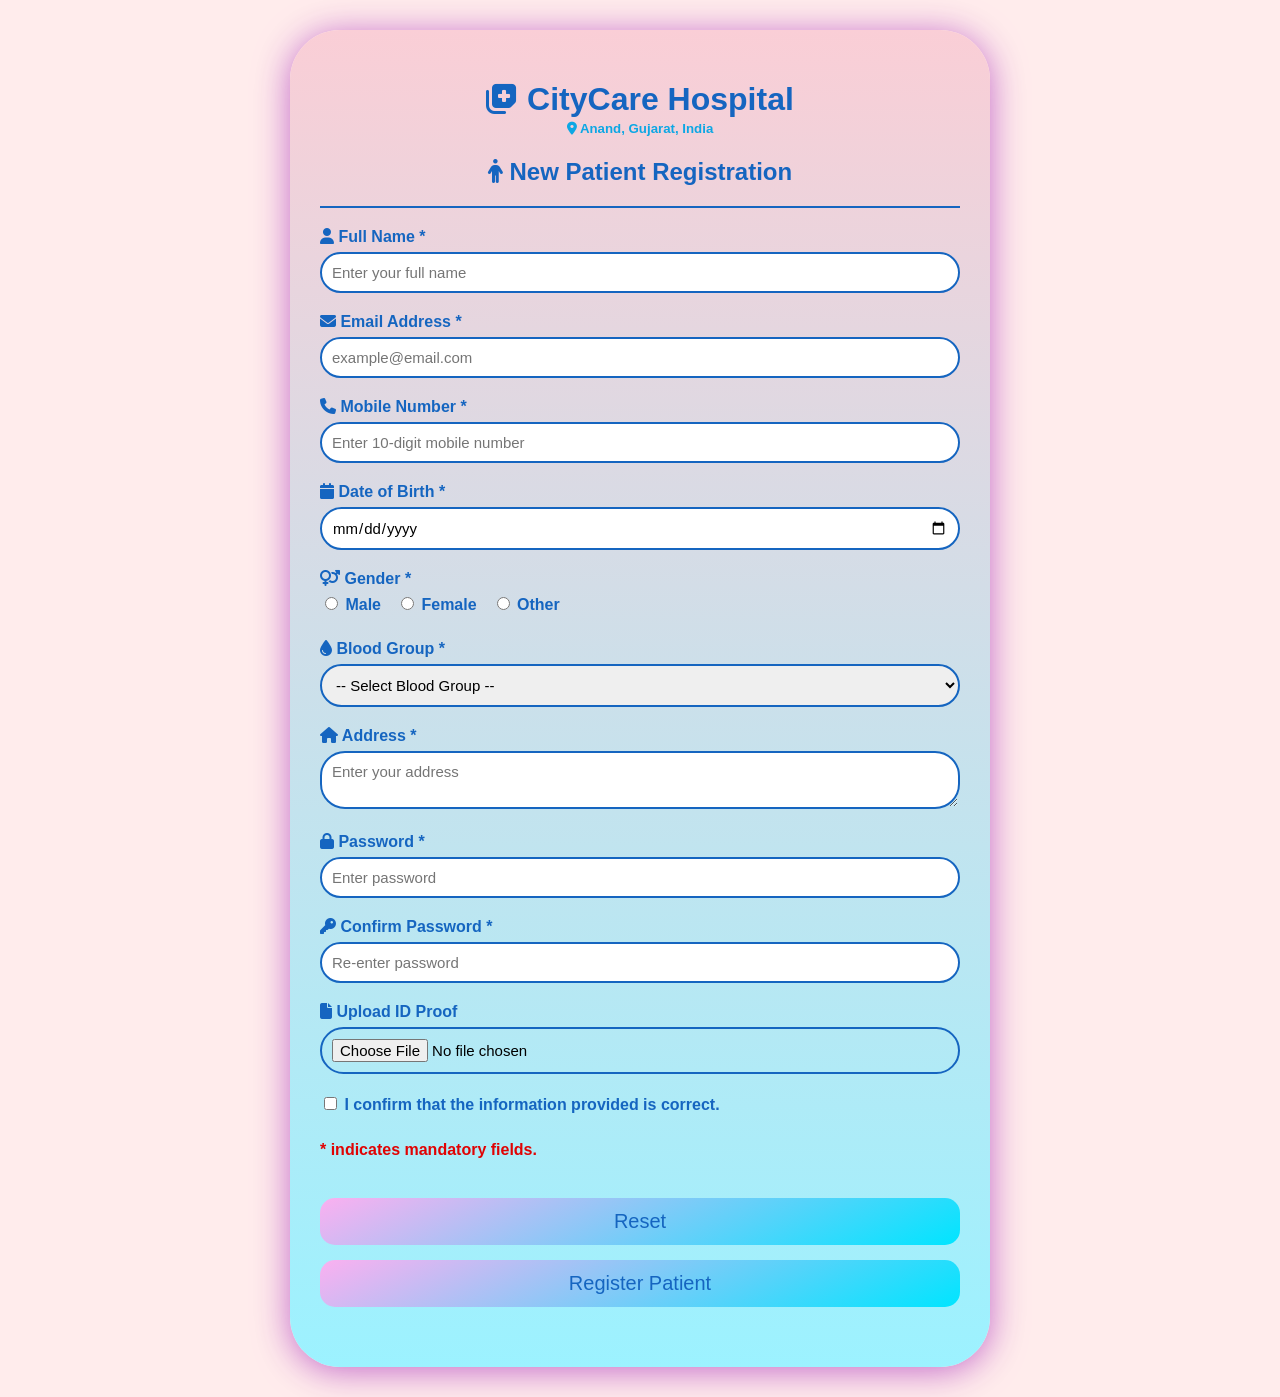
==== Practical 5/index.html @ df220a00 "Practical 5" ====
<!DOCTYPE html>
<html lang="en">
<head>
    <meta charset="UTF-8">
    <meta name="viewport" content="width=device-width, initial-scale=1.0">
    <title>CityCare Hospital - Patient Registration</title>
    <link rel="stylesheet" href="style.css">
    <link rel="stylesheet" href="https://cdnjs.cloudflare.com/ajax/libs/font-awesome/6.5.1/css/all.min.css"/>
    <link href="https://fonts.googleapis.com/css2?family=Plus+Jakarta+Sans:wght@300;400;600;800&display=swap" rel="stylesheet">
</head>
<body>
    <div class="container">
        <div class="title">
        
        <h1><i class="fa-solid fa-notes-medical"></i> CityCare Hospital</h1>
        <h5><i class="fa-solid fa-location-dot"></i> Anand, Gujarat, India</h5>
        <h2><i class="fa-solid fa-person"></i> New Patient Registration</h2>
        </div>

        <form id="registrationForm" novalidate>
            <div class="form-group">
                <label for="fullName"><i class="fa-solid fa-user"></i> Full Name *</label>
                <input type="text" id="fullName" placeholder="Enter your full name" maxlength="50" required>
                <span class="error" id="nameError"></span>
            </div>

            <div class="form-group">
                <label for="email"><i class="fa-solid fa-envelope"></i> Email Address *</label>
                <input type="email" id="email" placeholder="example@email.com" maxlength="100" required>
                <span class="error" id="emailError"></span>
            </div>

            <div class="form-group">
                <label for="mobile"><i class="fa-solid fa-phone"></i> Mobile Number *</label>
                <input type="tel" id="mobile" placeholder="Enter 10-digit mobile number" maxlength="10" required>
                <span class="error" id="mobileError"></span>
            </div>

            <div class="form-group">
                <label for="dob"><i class="fa-solid fa-calendar"></i> Date of Birth *</label>
                <input type="date" id="dob" required>
                <span class="error" id="dobError"></span>
            </div>

            <div class="form-group">
                <label><i class="fa-solid fa-venus-mars"></i> Gender *</label>
                <div class="radio-group">
                    <label><input type="radio" name="gender" value="Male"> Male</label>
                    <label><input type="radio" name="gender" value="Female"> Female</label>
                    <label><input type="radio" name="gender" value="Other"> Other</label>
                </div>
                <span class="error" id="genderError"></span>
            </div>

            <div class="form-group">
                <label for="bloodGroup"><i class="fa-solid fa-droplet"></i> Blood Group *</label>
                <select id="bloodGroup" required>
                    <option value="">-- Select Blood Group --</option>
                    <option>A+</option>
                    <option>A-</option>
                    <option>B+</option>
                    <option>B-</option>
                    <option>AB+</option>
                    <option>AB-</option>
                    <option>O+</option>
                    <option>O-</option>
                </select>
                <span class="error" id="bloodError"></span>
            </div>

            <div class="form-group">
                <label for="address"><i class="fa-solid fa-house"></i> Address *</label>
                <textarea id="address" placeholder="Enter your address" maxlength="200" required></textarea>
                <span class="error" id="addressError"></span>
            </div>

            <div class="form-group">
                <label for="password"><i class="fa-solid fa-lock"></i> Password *</label>
                <input type="password" id="password" placeholder="Enter password" minlength="8" maxlength="30" required>
                <div class="strength" id="passwordStrength"></div>
                <span class="error" id="passwordError"></span>
            </div>

            <div class="form-group">
                <label for="confirmPassword"><i class="fa-solid fa-key"></i> Confirm Password *</label>
                <input type="password" id="confirmPassword" placeholder="Re-enter password" required>
                <span class="error" id="confirmPasswordError"></span>
            </div>

            <div class="form-group file-group">
                <label for="document"><i class="fa-solid fa-file"></i> Upload ID Proof</label>
                <input type="file" id="document" accept=".jpg,.jpeg,.png,.pdf">
                <span class="error" id="fileError"></span>
            </div>

            <div class="form-group checkbox-group">
                <label><input type="checkbox" id="terms"> I confirm that the information provided is correct.</label>
            </div>
            <span class="error" id="termsError"></span>
            <h4>* indicates mandatory fields.</h4>
            <br>
            <div class="button">
            <button type="reset">Reset</button>
            <button type="submit">Register Patient</button>
            </div>
            <div class="success-message" id="successMessage"></div>
        </form>
    </div>

    <script src="script.js"></script>
</body>
</html>
---- Practical 5/style.css ----
* {
    box-sizing: border-box;
    font-family: Arial, sans-serif;
}

body {
    margin: 0;
    padding: 30px;
    background-color: #ffecec;
    font-family: 'Gill Sans', 'Gill Sans MT', Calibri, 'Trebuchet MS', sans-serif;
}
.title
{
    text-align: center;
    border-bottom: solid 2px #1565c0;
    margin-bottom: 20px;
    font-family: 'Gill Sans', 'Gill Sans MT', Calibri, 'Trebuchet MS', sans-serif;
}
.container {
    max-width: 700px;
    margin: auto;
    background: linear-gradient(360deg, rgb(156, 242, 255), rgb(250, 206, 214));
    padding: 30px;
    border-radius: 50px;
    box-shadow: 0 4px 35px rgba(190, 94, 199, 0.927);
    font-family: 'Gill Sans', 'Gill Sans MT', Calibri, 'Trebuchet MS', sans-serif;
}
.container:hover
{
    transition: 0.3s;
    transform: scale(1.01);
    box-shadow: 0 4px 95px rgba(190, 94, 199, 0.927);
}
h1 {
    text-align: center;
    color: #1565c0;
    font-family: 'Gill Sans', 'Gill Sans MT', Calibri, 'Trebuchet MS', sans-serif;
}
h5
{
    color: rgb(13, 167, 228);
    margin-top: -19px;
    font-family: 'Gill Sans', 'Gill Sans MT', Calibri, 'Trebuchet MS', sans-serif;
}
h2
{
    color: #1565c0;
    font-family: 'Gill Sans', 'Gill Sans MT', Calibri, 'Trebuchet MS', sans-serif;
}
h4
{
    color: rgb(224, 3, 3);
    font-family: 'Gill Sans', 'Gill Sans MT', Calibri, 'Trebuchet MS', sans-serif;
}
.form-group {
    margin-bottom: 20px;
}

label {
    display: block;
    margin-bottom: 6px;
    font-weight: bold;
    color: #1565c0;
    font-family: 'Gill Sans', 'Gill Sans MT', Calibri, 'Trebuchet MS', sans-serif;
}

input,
select,
textarea {
    width: 100%;
    padding: 10px;
    border: 2px solid #1565c0;
    border-radius: 25px;
    font-size: 15px;
    font-family: 'Gill Sans', 'Gill Sans MT', Calibri, 'Trebuchet MS', sans-serif;
}
input[type="text"]:focus 
{
    border: 2px solid;
    border-color: #00e5ff;
    box-shadow: 0 0 12px #00e5ff;
}
input[type="email"]:focus 
{
    border: 2px solid;
    border-color: #00e5ff;
    box-shadow: 0 0 12px #00e5ff;
}
input[type="tel"]:focus 
{
    border: 2px solid;
    border-color: #00e5ff;
    box-shadow: 0 0 12px #00e5ff;
}
input[type="date"]:focus 
{
    border: 2px solid;
    border-color: #00e5ff;
    box-shadow: 0 0 12px #00e5ff;
}
input[type="radio"]:focus 
{
    border: 2px solid;
    border-color: #00e5ff;
    box-shadow: 0 0 12px #00e5ff;
    border-radius: solid 1000px;
}
input[type="password"]:focus 
{
    border: 2px solid;
    border-color: #00e5ff;
    box-shadow: 0 0 12px #00e5ff;
}
input[type="file"]:focus 
{
    border: 2px solid;
    border-color: #00e5ff;
    box-shadow: 0 0 8px #00e5ff;
}
textarea:focus
{
    border: 2px solid;
    border-color: #00e5ff;
    box-shadow: 0 0 8px #00e5ff;
}
select:focus
{
    border: 2px solid;
    border-color: #00e5ff;
    box-shadow: 0 0 8px #00e5ff;
}
.radio-group,
.checkbox-group {
    display: flex;
    gap: 15px;
    align-items: center;
}

.radio-group input,
.checkbox-group input {
    width: auto;
}

.error {
    color: #d32f2f;
    font-size: 14px;
    margin-top: 5px;
    display: block;
    font-family: 'Gill Sans', 'Gill Sans MT', Calibri, 'Trebuchet MS', sans-serif;
}

.success-message {
    color: green;
    text-align: center;
    font-weight: bold;
    margin-top: 15px;
}

button {
    width: 100%;
    display: inline-block;
    padding: 12px;
    background:linear-gradient(335deg, #00e5ff, #fbb0f0);
    cursor: pointer;
    overflow: hidden;
    position: relative;
    transition: 0.4s;
    color: #1565c0;
    border: none;
    border-radius: 15px;
    font-size: 20px;
    margin-bottom: 15px;
    font-family: 'Gill Sans', 'Gill Sans MT', Calibri, 'Trebuchet MS', sans-serif;
}
button::before
{
    content: "";
    position: absolute;
    width: 200px;
    height: 200%;
    background: rgba(255, 255, 255, 0.3);
    border-radius: 50%;
    top: -150%;
    left: -50%;
    transition: 0.6s;
}
button:hover::before {
    top: 50%;
    left: 50%;
    transform: translate(-50%, -50%);
}

.strength {
    font-size: 13px;
    margin-top: 5px;
    font-weight: bold;
    font-family: 'Gill Sans', 'Gill Sans MT', Calibri, 'Trebuchet MS', sans-serif;
}
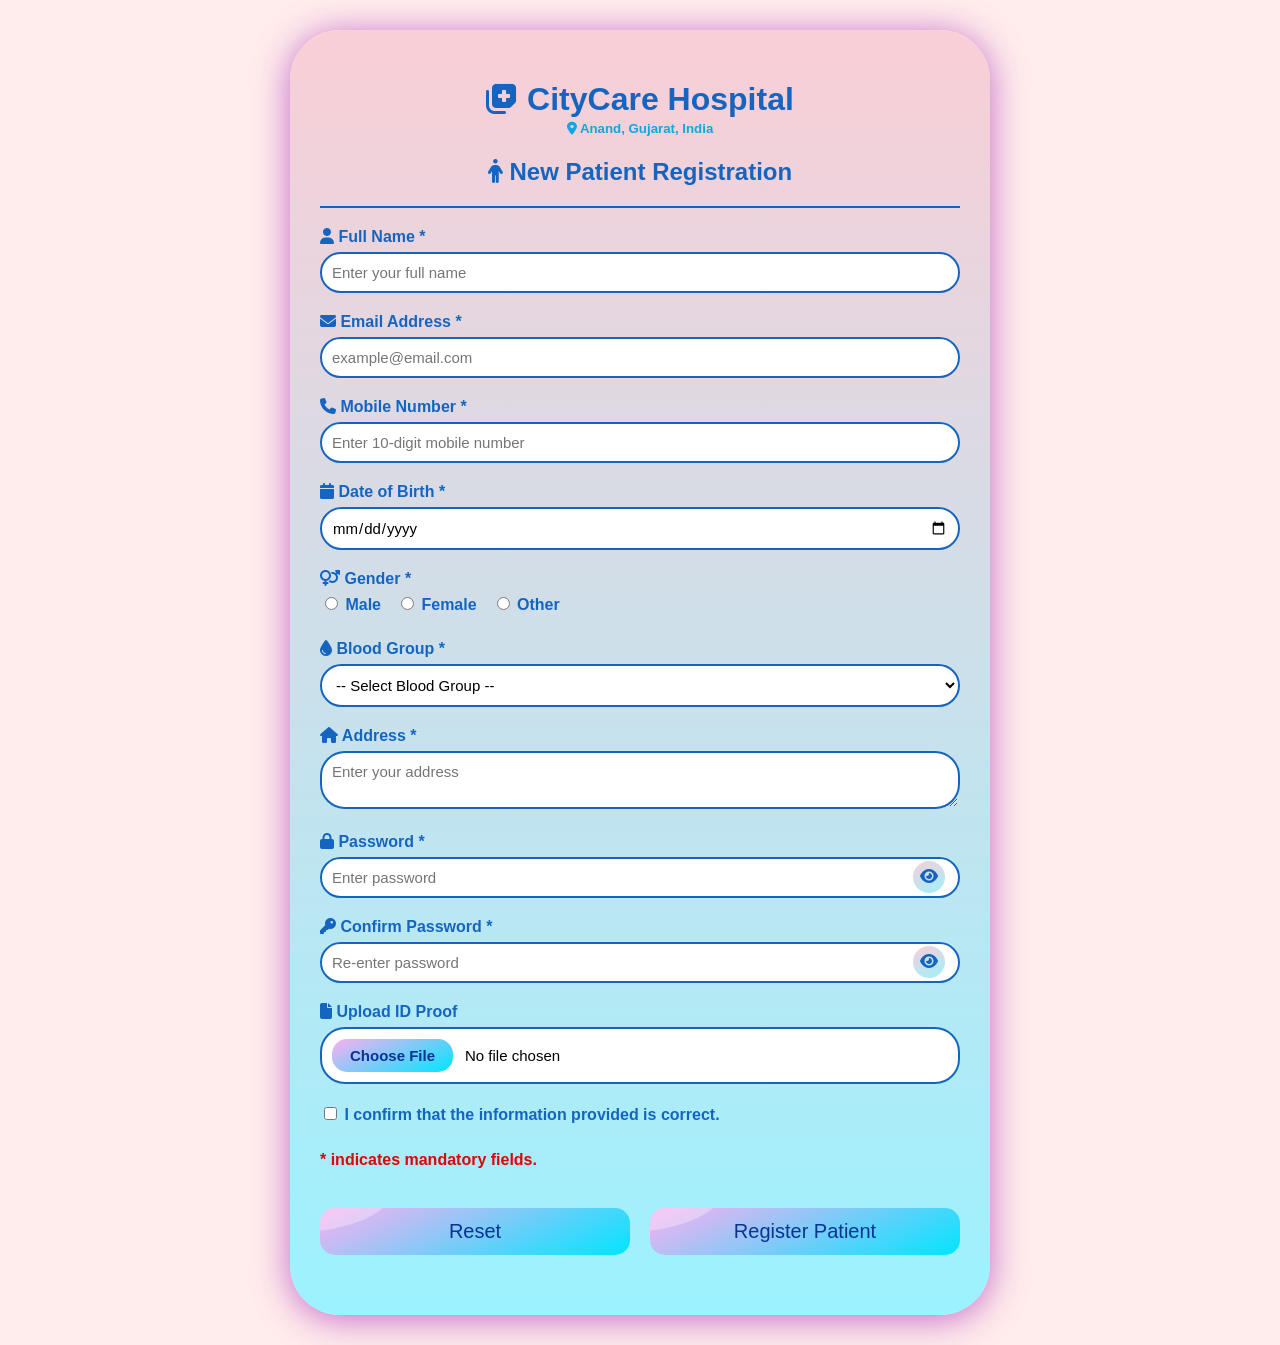
==== commit 5536ab56: "Updated Practical 5" ====
--- a/Practical 5/index.html
+++ b/Practical 5/index.html
@@ -76,14 +76,24 @@
 
             <div class="form-group">
                 <label for="password"><i class="fa-solid fa-lock"></i> Password *</label>
-                <input type="password" id="password" placeholder="Enter password" minlength="8" maxlength="30" required>
-                <div class="strength" id="passwordStrength"></div>
-                <span class="error" id="passwordError"></span>
+                <div class="password-input-wrapper">
+                    <input type="password" id="password" placeholder="Enter password" minlength="8" maxlength="30" required>
+                    <button type="button" id="togglePassword">
+                        <i class="fa-solid fa-eye" id="eyeIcon"></i>
+                    </button>
+                </div>
+                    <div class="strength" id="passwordStrength"></div>
+                    <span class="error" id="passwordError"></span>
             </div>
 
             <div class="form-group">
                 <label for="confirmPassword"><i class="fa-solid fa-key"></i> Confirm Password *</label>
-                <input type="password" id="confirmPassword" placeholder="Re-enter password" required>
+                <div class="password-input-wrapper">
+                    <input type="password" id="confirmPassword" placeholder="Re-enter password" required>
+                    <button type="button" id="toggleConfirmPassword">
+                        <i class="fa-solid fa-eye" id="confirmEyeIcon"></i>
+                    </button>
+                </div>
                 <span class="error" id="confirmPasswordError"></span>
             </div>
 
@@ -99,7 +109,7 @@
             <span class="error" id="termsError"></span>
             <h4>* indicates mandatory fields.</h4>
             <br>
-            <div class="button">
+            <div class="buttonAlign">
             <button type="reset">Reset</button>
             <button type="submit">Register Patient</button>
             </div>
--- a/Practical 5/style.css
+++ b/Practical 5/style.css
@@ -69,76 +69,101 @@
 textarea {
     width: 100%;
     padding: 10px;
+    border: none;
     border: 2px solid #1565c0;
     border-radius: 25px;
     font-size: 15px;
     font-family: 'Gill Sans', 'Gill Sans MT', Calibri, 'Trebuchet MS', sans-serif;
+    background: white;
+}
+input[type="file"]
+{
+    width: 100%;
+    padding: 10px;
+    border: none;
+    border: 2px solid #1565c0;
+    border-radius: 25px;
+    font-size: 15px;
+    font-family: 'Gill Sans', 'Gill Sans MT', Calibri, 'Trebuchet MS', sans-serif;
+    background: white;
 }
 input[type="text"]:focus 
 {
-    border: 2px solid;
-    border-color: #00e5ff;
-    box-shadow: 0 0 12px #00e5ff;
+    border: none;
+    border: 2px solid;
+    border-color: #00e5ff;
+    box-shadow: 0 0 12px #00e5ff;
+    outline: none;
 }
 input[type="email"]:focus 
 {
     border: 2px solid;
     border-color: #00e5ff;
     box-shadow: 0 0 12px #00e5ff;
+    outline: none;
 }
 input[type="tel"]:focus 
 {
     border: 2px solid;
     border-color: #00e5ff;
     box-shadow: 0 0 12px #00e5ff;
+    outline: none;
 }
 input[type="date"]:focus 
 {
     border: 2px solid;
     border-color: #00e5ff;
     box-shadow: 0 0 12px #00e5ff;
+    outline: none;
 }
 input[type="radio"]:focus 
 {
     border: 2px solid;
     border-color: #00e5ff;
     box-shadow: 0 0 12px #00e5ff;
-    border-radius: solid 1000px;
+    border-radius: 50%;
+    outline: none;
 }
 input[type="password"]:focus 
 {
     border: 2px solid;
     border-color: #00e5ff;
     box-shadow: 0 0 12px #00e5ff;
+    outline: none;
 }
 input[type="file"]:focus 
 {
     border: 2px solid;
     border-color: #00e5ff;
     box-shadow: 0 0 8px #00e5ff;
+    outline: none;
 }
 textarea:focus
 {
     border: 2px solid;
     border-color: #00e5ff;
     box-shadow: 0 0 8px #00e5ff;
+    outline: none;
 }
 select:focus
 {
     border: 2px solid;
     border-color: #00e5ff;
     box-shadow: 0 0 8px #00e5ff;
+    outline: none;
 }
 .radio-group,
 .checkbox-group {
     display: flex;
     gap: 15px;
     align-items: center;
+    outline: none;
 }
 
 .radio-group input,
 .checkbox-group input {
     width: auto;
+    outline: none;
 }
 
 .error {
@@ -155,24 +180,73 @@
     font-weight: bold;
     margin-top: 15px;
 }
-
-button {
+.password-input-wrapper {
+    position: relative;
+    width: 100%;
+}
+
+.password-input-wrapper input {
+    padding-right: 45px; /* Leaves space so text doesn't hide behind the icon */
+}
+
+/* Explicit styling for the show/hide icon buttons */
+#toggleConfirmPassword, #togglePassword {
+    position: absolute;
+    right: 15px;
+    top: 50%;
+    transform: translateY(-50%);
+    background: linear-gradient(335deg, rgb(156, 242, 255), rgb(250, 206, 214));
+    border: none;
+    border-radius: 40px;
+    cursor: pointer;
+    color: #1565c0;
+    font-size: 16px;
+    width: auto;
+    padding: 7px;
+    margin: 0;
+    box-shadow: none;
+}
+input[type="file"]::file-selector-button {
+    background: linear-gradient(335deg, #00e5ff, #fbb0f0);
+    color: #083493;
+    border: none;
+    border-radius: 15px;
+    padding: 8px 18px;
+    margin-right: 12px;
+    font-size: 15px;
+    font-weight: bold;
+    font-family: 'Gill Sans', 'Gill Sans MT', Calibri, 'Trebuchet MS', sans-serif;
+    cursor: pointer;
+    transition: 0.3s;
+}
+
+input[type="file"]::file-selector-button:hover {
+    transform: scale(1.05);
+    box-shadow: 0 0 10px #00e5ff;
+}
+.buttonAlign
+{
+    display: grid;
+    grid-template-columns: repeat(2,1fr);
+    gap: 20px;
+}
+button[type="submit"], button[type="reset"] {
     width: 100%;
     display: inline-block;
-    padding: 12px;
+    padding: 12px;  
     background:linear-gradient(335deg, #00e5ff, #fbb0f0);
     cursor: pointer;
     overflow: hidden;
     position: relative;
     transition: 0.4s;
-    color: #1565c0;
+    color: #083493;
     border: none;
     border-radius: 15px;
     font-size: 20px;
     margin-bottom: 15px;
     font-family: 'Gill Sans', 'Gill Sans MT', Calibri, 'Trebuchet MS', sans-serif;
 }
-button::before
+button[type="submit"]::before, button[type="reset"]::before
 {
     content: "";
     position: absolute;
@@ -181,10 +255,11 @@
     background: rgba(255, 255, 255, 0.3);
     border-radius: 50%;
     top: -150%;
-    left: -50%;
+    left: -40%;
     transition: 0.6s;
 }
-button:hover::before {
+button[type="submit"]:hover::before, button[type="reset"]:hover::before 
+{
     top: 50%;
     left: 50%;
     transform: translate(-50%, -50%);
